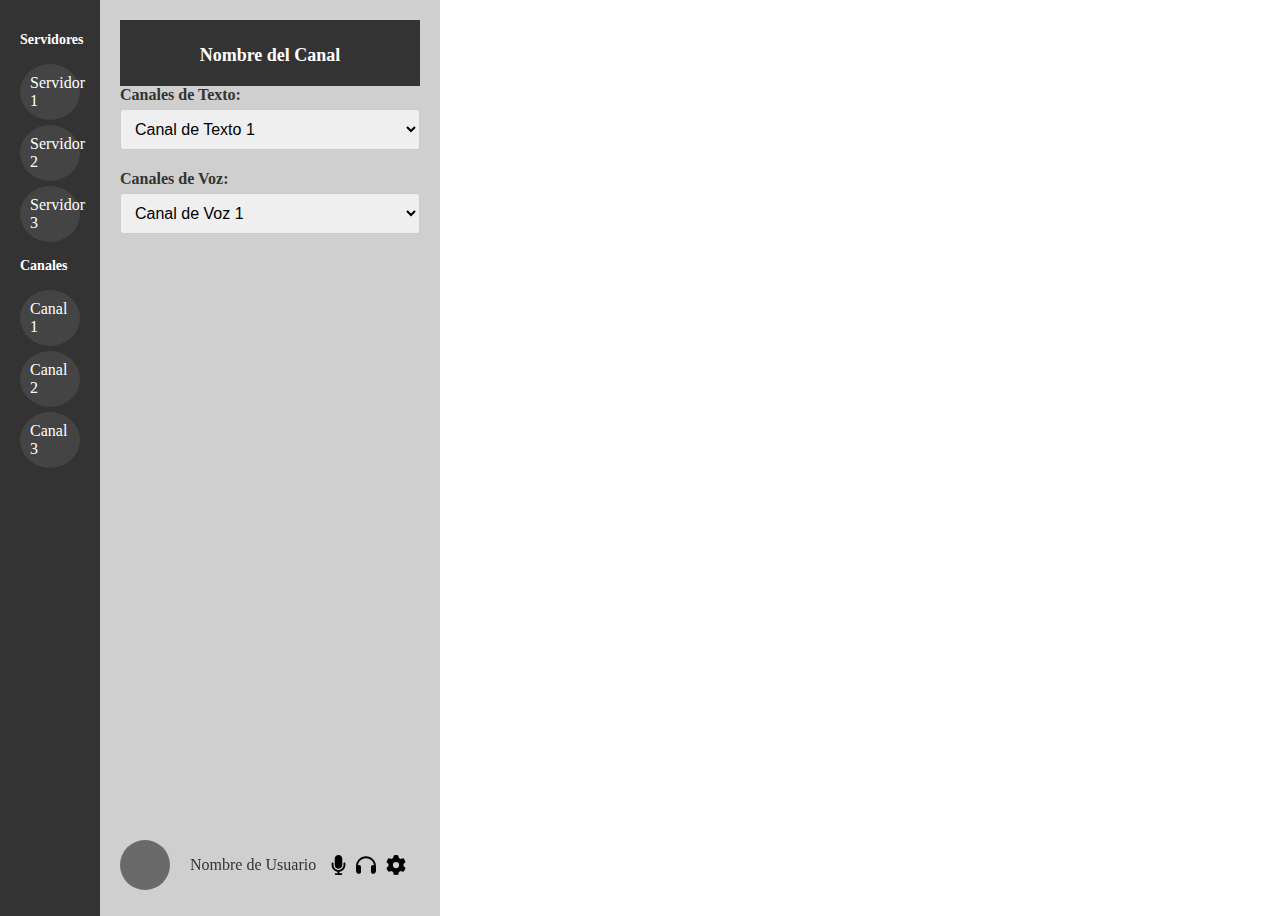
==== app.html @ 356481aa "first commit" ====
<!DOCTYPE html>
<html lang="es">
<head>
    <meta charset="UTF-8">
    <meta name="viewport" content="width=device-width, initial-scale=1.0">
    <title>Chat - Tu Aplicación de Mensajería</title>
    <link rel="stylesheet" href="app.css"> <!-- Enlaza tu archivo CSS aquí -->
</head>
<body>
    <div class="contenedor">
        <div class="contenedor-flex">
            <aside class="barra-lateral">
                <div class="servidores">
                    <h2>Servidores</h2>
                    <ul>
                        <li><a href="#">Servidor 1</a></li>
                        <li><a href="#">Servidor 2</a></li>
                        <li><a href="#">Servidor 3</a></li>
                        <!-- Agrega más servidores según sea necesario -->
                    </ul>
                </div>
                <div class="canales">
                    <h2>Canales</h2>
                    <ul>
                        <li><a href="#">Canal 1</a></li>
                        <li><a href="#">Canal 2</a></li>
                        <li><a href="#">Canal 3</a></li>
                        <!-- Agrega más canales según sea necesario -->
                    </ul>
                </div>
            </aside>

            <!-- Panel de Canal -->
            <div class="panel-canal">
                <header>
                    <h2>Nombre del Canal</h2>
                </header>
                <div class="dropdown-canales">
                    <label for="canales-texto">Canales de Texto:</label>
                    <select id="canales-texto" name="canales-texto">
                        <option value="canal1">Canal de Texto 1</option>
                        <option value="canal2">Canal de Texto 2</option>
                        <option value="canal3">Canal de Texto 3</option>
                        <!-- Agrega más canales de texto según sea necesario -->
                    </select>
                </div>
                <div class="dropdown-canales">
                    <label for="canales-voz">Canales de Voz:</label>
                    <select id="canales-voz" name="canales-voz">
                        <option value="voz1">Canal de Voz 1</option>
                        <option value="voz2">Canal de Voz 2</option>
                        <option value="voz3">Canal de Voz 3</option>
                        <!-- Agrega más canales de voz según sea necesario -->
                    </select>
                </div>
                <div class="perfil-usuario">
                    <div class="avatar">
                        <!-- Aquí puedes insertar la imagen de perfil del usuario -->
                    </div>
                    <div class="informacion-usuario" style="display: flex;">
                        <p>Nombre de Usuario</p>
                        <div class="iconos">
                            <!-- Aquí puedes agregar iconos para micrófono, auriculares y engranaje -->
                            <svg class="icono" xmlns="http://www.w3.org/2000/svg" height="1em" viewBox="0 0 384 512"><!--! Font Awesome Free 6.4.2 by @fontawesome - https://fontawesome.com License - https://fontawesome.com/license (Commercial License) Copyright 2023 Fonticons, Inc. --><path d="M192 0C139 0 96 43 96 96V256c0 53 43 96 96 96s96-43 96-96V96c0-53-43-96-96-96zM64 216c0-13.3-10.7-24-24-24s-24 10.7-24 24v40c0 89.1 66.2 162.7 152 174.4V464H120c-13.3 0-24 10.7-24 24s10.7 24 24 24h72 72c13.3 0 24-10.7 24-24s-10.7-24-24-24H216V430.4c85.8-11.7 152-85.3 152-174.4V216c0-13.3-10.7-24-24-24s-24 10.7-24 24v40c0 70.7-57.3 128-128 128s-128-57.3-128-128V216z"/></svg>
                            <svg class="icono" xmlns="http://www.w3.org/2000/svg" height="1em" viewBox="0 0 512 512"><!--! Font Awesome Free 6.4.2 by @fontawesome - https://fontawesome.com License - https://fontawesome.com/license (Commercial License) Copyright 2023 Fonticons, Inc. --><path d="M256 80C149.9 80 62.4 159.4 49.6 262c9.4-3.8 19.6-6 30.4-6c26.5 0 48 21.5 48 48V432c0 26.5-21.5 48-48 48c-44.2 0-80-35.8-80-80V384 336 288C0 146.6 114.6 32 256 32s256 114.6 256 256v48 48 16c0 44.2-35.8 80-80 80c-26.5 0-48-21.5-48-48V304c0-26.5 21.5-48 48-48c10.8 0 21 2.1 30.4 6C449.6 159.4 362.1 80 256 80z"/></svg>
                            <svg class="icono" xmlns="http://www.w3.org/2000/svg" height="1em" viewBox="0 0 512 512"><!--! Font Awesome Free 6.4.2 by @fontawesome - https://fontawesome.com License - https://fontawesome.com/license (Commercial License) Copyright 2023 Fonticons, Inc. --><path d="M495.9 166.6c3.2 8.7 .5 18.4-6.4 24.6l-43.3 39.4c1.1 8.3 1.7 16.8 1.7 25.4s-.6 17.1-1.7 25.4l43.3 39.4c6.9 6.2 9.6 15.9 6.4 24.6c-4.4 11.9-9.7 23.3-15.8 34.3l-4.7 8.1c-6.6 11-14 21.4-22.1 31.2c-5.9 7.2-15.7 9.6-24.5 6.8l-55.7-17.7c-13.4 10.3-28.2 18.9-44 25.4l-12.5 57.1c-2 9.1-9 16.3-18.2 17.8c-13.8 2.3-28 3.5-42.5 3.5s-28.7-1.2-42.5-3.5c-9.2-1.5-16.2-8.7-18.2-17.8l-12.5-57.1c-15.8-6.5-30.6-15.1-44-25.4L83.1 425.9c-8.8 2.8-18.6 .3-24.5-6.8c-8.1-9.8-15.5-20.2-22.1-31.2l-4.7-8.1c-6.1-11-11.4-22.4-15.8-34.3c-3.2-8.7-.5-18.4 6.4-24.6l43.3-39.4C64.6 273.1 64 264.6 64 256s.6-17.1 1.7-25.4L22.4 191.2c-6.9-6.2-9.6-15.9-6.4-24.6c4.4-11.9 9.7-23.3 15.8-34.3l4.7-8.1c6.6-11 14-21.4 22.1-31.2c5.9-7.2 15.7-9.6 24.5-6.8l55.7 17.7c13.4-10.3 28.2-18.9 44-25.4l12.5-57.1c2-9.1 9-16.3 18.2-17.8C227.3 1.2 241.5 0 256 0s28.7 1.2 42.5 3.5c9.2 1.5 16.2 8.7 18.2 17.8l12.5 57.1c15.8 6.5 30.6 15.1 44 25.4l55.7-17.7c8.8-2.8 18.6-.3 24.5 6.8c8.1 9.8 15.5 20.2 22.1 31.2l4.7 8.1c6.1 11 11.4 22.4 15.8 34.3zM256 336a80 80 0 1 0 0-160 80 80 0 1 0 0 160z"/></svg>
                        </div>
                    </div>
                </div>
            </div>
            <div style="background-color: brown; width: 100px; height: 100vh;">

            </div>            
        </div>
    </div>
</body>
</html>
---- app.css ----
/* Estilos de la barra lateral */
.contenedor {
    display: flex;
    justify-content: center;
    align-items: flex-start;
    /* Esto centrará la columna de la barra lateral y el panel-canal en el centro de la página */
    height: 100vh;
    /* Esto asegura que la columna sea del 100% de alto de la ventana del navegador */
}

/* Estilos del contenedor-flex (columnas) */
.contenedor-flex {
    display: flex;
    justify-content: space-between;
    /* Esto separará la barra lateral y el panel-canal */
    width: 100%;
    /* Esto limitará el ancho máximo de todo el contenido */
}

.barra-lateral {
    background-color: #333;
    color: #fff;
    width: 60px;
    height: 100%;
    position: fixed;
    top: 0;
    left: 0;
    overflow-y: auto;
    padding: 20px;
}

.barra-lateral h2 {
    font-size: 14px;
    margin-bottom: 10px;
}

ul {
    list-style: none;
    padding: 0;
}

li {
    margin-bottom: 5px;
}

a {
    text-decoration: none;
    color: #fff;
    display: block;
    padding: 10px;
    background-color: #444;
    border-radius: 50%;
}

a:hover {
    background-color: #555;
}

/* Estilos del panel de canal */
.panel-canal {
    background-color: #cfcfcf;
    color: #333;
    width: 300px;
    height: 100%;
    position: fixed;
    top: 0px;
    left: 100px;
    overflow-y: auto;
    padding: 20px;
    z-index: 0;
}

.panel-canal header {
    background-color: #333;
    color: #fff;
    padding: 10px;
    text-align: center;
}

.panel-canal h2 {
    font-size: 18px;
    margin-bottom: 10px;
}

.dropdown-canales {
    margin-bottom: 20px;
}

label {
    display: block;
    font-weight: bold;
    margin-bottom: 5px;
}

select {
    width: 100%;
    padding: 10px;
    border: 1px solid #ccc;
    border-radius: 3px;
    font-size: 16px;
}

.perfil-usuario {
    display: flex;
    align-items: center;
    position: fixed;
    bottom: 10px;
}

.avatar {
    width: 50px;
    height: 50px;
    background-color: #6a6a6a;
    border-radius: 50%;
    margin-right: 10px;
    /* Aquí puedes agregar estilos para el avatar del usuario */
}

.informacion-usuario p {
    font-size: 16px;
    margin-right: 10px;
    margin-left: 10px;
}

.iconos {
    display: flex;
    align-items: center;
    justify-content: flex-end;
}

.icono {
    font-size: 20px;
    padding: 5px;
    /* Aquí puedes agregar estilos para los iconos */
}
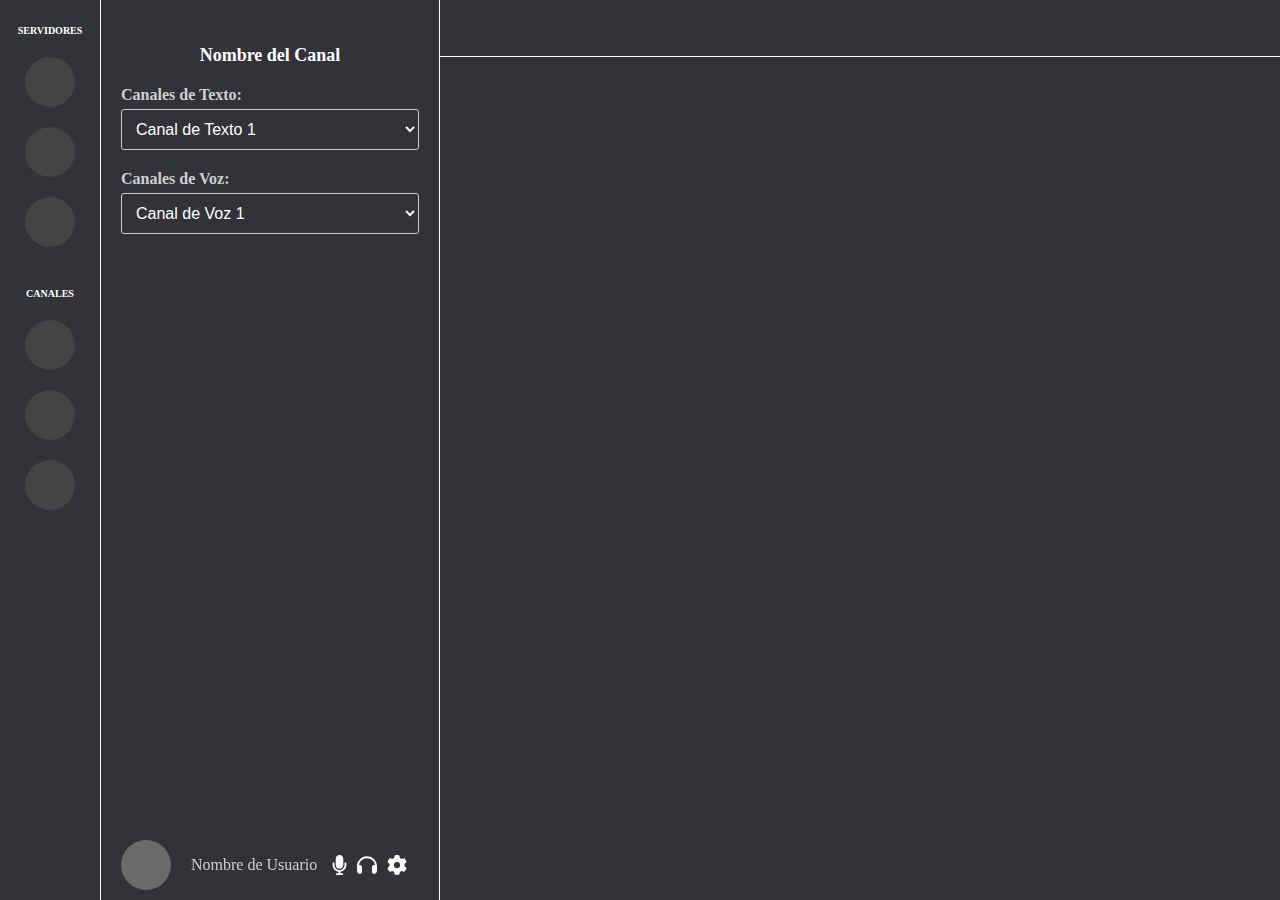
==== commit f56b29f6: "Generacion de mensajes" ====
--- a/app.html
+++ b/app.html
@@ -6,72 +6,88 @@
     <title>Chat - Tu Aplicación de Mensajería</title>
     <link rel="stylesheet" href="app.css"> <!-- Enlaza tu archivo CSS aquí -->
 </head>
-<body>
+<body style="margin: 0px;">
     <div class="contenedor">
         <div class="contenedor-flex">
             <aside class="barra-lateral">
                 <div class="servidores">
                     <h2>Servidores</h2>
                     <ul>
-                        <li><a href="#">Servidor 1</a></li>
-                        <li><a href="#">Servidor 2</a></li>
-                        <li><a href="#">Servidor 3</a></li>
+                        <li><a href="#" id="cargarContenido"></a></li>
+                        <li><a href="#"></a></li>
+                        <li><a href="#"></a></li>
                         <!-- Agrega más servidores según sea necesario -->
                     </ul>
                 </div>
                 <div class="canales">
                     <h2>Canales</h2>
                     <ul>
-                        <li><a href="#">Canal 1</a></li>
-                        <li><a href="#">Canal 2</a></li>
-                        <li><a href="#">Canal 3</a></li>
+                        <li><a href="#"></a></li>
+                        <li><a href="#"></a></li>
+                        <li><a href="#"></a></li>
                         <!-- Agrega más canales según sea necesario -->
                     </ul>
                 </div>
             </aside>
 
             <!-- Panel de Canal -->
-            <div class="panel-canal">
-                <header>
-                    <h2>Nombre del Canal</h2>
-                </header>
-                <div class="dropdown-canales">
-                    <label for="canales-texto">Canales de Texto:</label>
-                    <select id="canales-texto" name="canales-texto">
-                        <option value="canal1">Canal de Texto 1</option>
-                        <option value="canal2">Canal de Texto 2</option>
-                        <option value="canal3">Canal de Texto 3</option>
-                        <!-- Agrega más canales de texto según sea necesario -->
-                    </select>
-                </div>
-                <div class="dropdown-canales">
-                    <label for="canales-voz">Canales de Voz:</label>
-                    <select id="canales-voz" name="canales-voz">
-                        <option value="voz1">Canal de Voz 1</option>
-                        <option value="voz2">Canal de Voz 2</option>
-                        <option value="voz3">Canal de Voz 3</option>
-                        <!-- Agrega más canales de voz según sea necesario -->
-                    </select>
-                </div>
-                <div class="perfil-usuario">
-                    <div class="avatar">
-                        <!-- Aquí puedes insertar la imagen de perfil del usuario -->
+            <div>
+                <div class="panel-canal">
+                    <header>
+                        <h2>Nombre del Canal</h2>
+                    </header>
+                    <div class="dropdown-canales">
+                        <label for="canales-texto">Canales de Texto:</label>
+                        <select id="canales-texto" name="canales-texto">
+                            <option value="canal1">Canal de Texto 1</option>
+                            <option value="canal2">Canal de Texto 2</option>
+                            <option value="canal3">Canal de Texto 3</option>
+                            <!-- Agrega más canales de texto según sea necesario -->
+                        </select>
                     </div>
-                    <div class="informacion-usuario" style="display: flex;">
-                        <p>Nombre de Usuario</p>
-                        <div class="iconos">
-                            <!-- Aquí puedes agregar iconos para micrófono, auriculares y engranaje -->
-                            <svg class="icono" xmlns="http://www.w3.org/2000/svg" height="1em" viewBox="0 0 384 512"><!--! Font Awesome Free 6.4.2 by @fontawesome - https://fontawesome.com License - https://fontawesome.com/license (Commercial License) Copyright 2023 Fonticons, Inc. --><path d="M192 0C139 0 96 43 96 96V256c0 53 43 96 96 96s96-43 96-96V96c0-53-43-96-96-96zM64 216c0-13.3-10.7-24-24-24s-24 10.7-24 24v40c0 89.1 66.2 162.7 152 174.4V464H120c-13.3 0-24 10.7-24 24s10.7 24 24 24h72 72c13.3 0 24-10.7 24-24s-10.7-24-24-24H216V430.4c85.8-11.7 152-85.3 152-174.4V216c0-13.3-10.7-24-24-24s-24 10.7-24 24v40c0 70.7-57.3 128-128 128s-128-57.3-128-128V216z"/></svg>
-                            <svg class="icono" xmlns="http://www.w3.org/2000/svg" height="1em" viewBox="0 0 512 512"><!--! Font Awesome Free 6.4.2 by @fontawesome - https://fontawesome.com License - https://fontawesome.com/license (Commercial License) Copyright 2023 Fonticons, Inc. --><path d="M256 80C149.9 80 62.4 159.4 49.6 262c9.4-3.8 19.6-6 30.4-6c26.5 0 48 21.5 48 48V432c0 26.5-21.5 48-48 48c-44.2 0-80-35.8-80-80V384 336 288C0 146.6 114.6 32 256 32s256 114.6 256 256v48 48 16c0 44.2-35.8 80-80 80c-26.5 0-48-21.5-48-48V304c0-26.5 21.5-48 48-48c10.8 0 21 2.1 30.4 6C449.6 159.4 362.1 80 256 80z"/></svg>
-                            <svg class="icono" xmlns="http://www.w3.org/2000/svg" height="1em" viewBox="0 0 512 512"><!--! Font Awesome Free 6.4.2 by @fontawesome - https://fontawesome.com License - https://fontawesome.com/license (Commercial License) Copyright 2023 Fonticons, Inc. --><path d="M495.9 166.6c3.2 8.7 .5 18.4-6.4 24.6l-43.3 39.4c1.1 8.3 1.7 16.8 1.7 25.4s-.6 17.1-1.7 25.4l43.3 39.4c6.9 6.2 9.6 15.9 6.4 24.6c-4.4 11.9-9.7 23.3-15.8 34.3l-4.7 8.1c-6.6 11-14 21.4-22.1 31.2c-5.9 7.2-15.7 9.6-24.5 6.8l-55.7-17.7c-13.4 10.3-28.2 18.9-44 25.4l-12.5 57.1c-2 9.1-9 16.3-18.2 17.8c-13.8 2.3-28 3.5-42.5 3.5s-28.7-1.2-42.5-3.5c-9.2-1.5-16.2-8.7-18.2-17.8l-12.5-57.1c-15.8-6.5-30.6-15.1-44-25.4L83.1 425.9c-8.8 2.8-18.6 .3-24.5-6.8c-8.1-9.8-15.5-20.2-22.1-31.2l-4.7-8.1c-6.1-11-11.4-22.4-15.8-34.3c-3.2-8.7-.5-18.4 6.4-24.6l43.3-39.4C64.6 273.1 64 264.6 64 256s.6-17.1 1.7-25.4L22.4 191.2c-6.9-6.2-9.6-15.9-6.4-24.6c4.4-11.9 9.7-23.3 15.8-34.3l4.7-8.1c6.6-11 14-21.4 22.1-31.2c5.9-7.2 15.7-9.6 24.5-6.8l55.7 17.7c13.4-10.3 28.2-18.9 44-25.4l12.5-57.1c2-9.1 9-16.3 18.2-17.8C227.3 1.2 241.5 0 256 0s28.7 1.2 42.5 3.5c9.2 1.5 16.2 8.7 18.2 17.8l12.5 57.1c15.8 6.5 30.6 15.1 44 25.4l55.7-17.7c8.8-2.8 18.6-.3 24.5 6.8c8.1 9.8 15.5 20.2 22.1 31.2l4.7 8.1c6.1 11 11.4 22.4 15.8 34.3zM256 336a80 80 0 1 0 0-160 80 80 0 1 0 0 160z"/></svg>
+                    <div class="dropdown-canales">
+                        <label for="canales-voz">Canales de Voz:</label>
+                        <select id="canales-voz" name="canales-voz">
+                            <option value="voz1">Canal de Voz 1</option>
+                            <option value="voz2">Canal de Voz 2</option>
+                            <option value="voz3">Canal de Voz 3</option>
+                            <!-- Agrega más canales de voz según sea necesario -->
+                        </select>
+                    </div>
+                    <div class="perfil-usuario">
+                        <div class="avatar">
+                            <!-- Aquí puedes insertar la imagen de perfil del usuario -->
+                        </div>
+                        <div class="informacion-usuario" style="display: flex;">
+                            <p>Nombre de Usuario</p>
+                            <div class="iconos">
+                                <!-- Aquí puedes agregar iconos para micrófono, auriculares y engranaje -->
+                                <svg class="icono" xmlns="http://www.w3.org/2000/svg" height="1em"
+                                    viewBox="0 0 384 512"><!--! Font Awesome Free 6.4.2 by @fontawesome - https://fontawesome.com License - https://fontawesome.com/license (Commercial License) Copyright 2023 Fonticons, Inc. -->
+                                    <path
+                                        d="M192 0C139 0 96 43 96 96V256c0 53 43 96 96 96s96-43 96-96V96c0-53-43-96-96-96zM64 216c0-13.3-10.7-24-24-24s-24 10.7-24 24v40c0 89.1 66.2 162.7 152 174.4V464H120c-13.3 0-24 10.7-24 24s10.7 24 24 24h72 72c13.3 0 24-10.7 24-24s-10.7-24-24-24H216V430.4c85.8-11.7 152-85.3 152-174.4V216c0-13.3-10.7-24-24-24s-24 10.7-24 24v40c0 70.7-57.3 128-128 128s-128-57.3-128-128V216z" />
+                                </svg>
+                                <svg class="icono" xmlns="http://www.w3.org/2000/svg" height="1em"
+                                    viewBox="0 0 512 512"><!--! Font Awesome Free 6.4.2 by @fontawesome - https://fontawesome.com License - https://fontawesome.com/license (Commercial License) Copyright 2023 Fonticons, Inc. -->
+                                    <path
+                                        d="M256 80C149.9 80 62.4 159.4 49.6 262c9.4-3.8 19.6-6 30.4-6c26.5 0 48 21.5 48 48V432c0 26.5-21.5 48-48 48c-44.2 0-80-35.8-80-80V384 336 288C0 146.6 114.6 32 256 32s256 114.6 256 256v48 48 16c0 44.2-35.8 80-80 80c-26.5 0-48-21.5-48-48V304c0-26.5 21.5-48 48-48c10.8 0 21 2.1 30.4 6C449.6 159.4 362.1 80 256 80z" />
+                                </svg>
+                                <svg class="icono" xmlns="http://www.w3.org/2000/svg" height="1em"
+                                    viewBox="0 0 512 512"><!--! Font Awesome Free 6.4.2 by @fontawesome - https://fontawesome.com License - https://fontawesome.com/license (Commercial License) Copyright 2023 Fonticons, Inc. -->
+                                    <path
+                                        d="M495.9 166.6c3.2 8.7 .5 18.4-6.4 24.6l-43.3 39.4c1.1 8.3 1.7 16.8 1.7 25.4s-.6 17.1-1.7 25.4l43.3 39.4c6.9 6.2 9.6 15.9 6.4 24.6c-4.4 11.9-9.7 23.3-15.8 34.3l-4.7 8.1c-6.6 11-14 21.4-22.1 31.2c-5.9 7.2-15.7 9.6-24.5 6.8l-55.7-17.7c-13.4 10.3-28.2 18.9-44 25.4l-12.5 57.1c-2 9.1-9 16.3-18.2 17.8c-13.8 2.3-28 3.5-42.5 3.5s-28.7-1.2-42.5-3.5c-9.2-1.5-16.2-8.7-18.2-17.8l-12.5-57.1c-15.8-6.5-30.6-15.1-44-25.4L83.1 425.9c-8.8 2.8-18.6 .3-24.5-6.8c-8.1-9.8-15.5-20.2-22.1-31.2l-4.7-8.1c-6.1-11-11.4-22.4-15.8-34.3c-3.2-8.7-.5-18.4 6.4-24.6l43.3-39.4C64.6 273.1 64 264.6 64 256s.6-17.1 1.7-25.4L22.4 191.2c-6.9-6.2-9.6-15.9-6.4-24.6c4.4-11.9 9.7-23.3 15.8-34.3l4.7-8.1c6.6-11 14-21.4 22.1-31.2c5.9-7.2 15.7-9.6 24.5-6.8l55.7 17.7c13.4-10.3 28.2-18.9 44-25.4l12.5-57.1c2-9.1 9-16.3 18.2-17.8C227.3 1.2 241.5 0 256 0s28.7 1.2 42.5 3.5c9.2 1.5 16.2 8.7 18.2 17.8l12.5 57.1c15.8 6.5 30.6 15.1 44 25.4l55.7-17.7c8.8-2.8 18.6-.3 24.5 6.8c8.1 9.8 15.5 20.2 22.1 31.2l4.7 8.1c6.1 11 11.4 22.4 15.8 34.3zM256 336a80 80 0 1 0 0-160 80 80 0 1 0 0 160z" />
+                                </svg>
+                            </div>
                         </div>
                     </div>
                 </div>
+                <div id="principal">
+                    <div class="navigation"></div>
+                    <div id="principal-body" class="principal-body"></div>
+                </div>
             </div>
-            <div style="background-color: brown; width: 100px; height: 100vh;">
-
-            </div>            
         </div>
     </div>
+    <script src="app.js"></script>
 </body>
 </html>
--- a/app.css
+++ b/app.css
@@ -1,4 +1,45 @@
 /* Estilos de la barra lateral */
+#principal{
+    width: 1600px;
+    display: flex;
+    overflow: hidden;
+    flex-grow: 1;
+    align-items: flex-start;
+    flex-shrink: 0;
+    flex-direction: column;
+    background-color: rgba(49, 51, 56, 1);
+}
+
+.navigation{
+    display: flex;
+    padding: 8px;
+    height: 40px;
+    align-self: stretch;
+    align-items: flex-start;
+    flex-direction: column;
+    justify-content: center;
+    background-color: rgba(49, 51, 56, 1);
+    border-bottom: 1px solid white;
+    position: fixed;
+    top: 0px;
+    left: 440px;
+    width: -webkit-fill-available;
+}
+
+.principal-body{
+    display: flex;
+    overflow: hidden;
+    align-self: stretch;
+    align-items: flex-start;
+    flex-shrink: 0;
+    height: 100%;
+    width: -webkit-fill-available;
+    position: fixed;
+    top: 57px;
+    left: 440px;
+    background-color: rgba(49, 51, 56, 1);
+}
+
 .contenedor {
     display: flex;
     justify-content: center;
@@ -18,7 +59,7 @@
 }
 
 .barra-lateral {
-    background-color: #333;
+    background-color: rgba(49, 51, 56, 1);
     color: #fff;
     width: 60px;
     height: 100%;
@@ -29,38 +70,52 @@
     padding: 20px;
 }
 
-.barra-lateral h2 {
-    font-size: 14px;
-    margin-bottom: 10px;
+.servidores{
+    display: flex;
+    flex-direction: column;
+    align-items: center;
 }
 
-ul {
+.canales{
+    display: flex;
+    flex-direction: column;
+    align-items: center;
+}
+
+.barra-lateral h2 {
+    font-size: 10px;
+    margin: 5px;
+    text-transform: uppercase;
+}
+
+.barra-lateral ul {
     list-style: none;
     padding: 0;
 }
 
-li {
+.barra-lateral li {
     margin-bottom: 5px;
 }
 
-a {
-    text-decoration: none;
+.barra-lateral a {
+    display: flex;
     color: #fff;
-    display: block;
-    padding: 10px;
     background-color: #444;
     border-radius: 50%;
+    width: 50px;
+    height: 50px;
+    margin-bottom: 20px;
 }
 
-a:hover {
+.barra-lateral a:hover {
     background-color: #555;
 }
 
 /* Estilos del panel de canal */
 .panel-canal {
-    background-color: #cfcfcf;
-    color: #333;
-    width: 300px;
+    background-color: rgba(49, 51, 56, 1);
+    color: #cfcfcf;
+    width: 298px;
     height: 100%;
     position: fixed;
     top: 0px;
@@ -68,10 +123,12 @@
     overflow-y: auto;
     padding: 20px;
     z-index: 0;
+    border-right: 1px solid white;
+    border-left: 1px solid white;
 }
 
 .panel-canal header {
-    background-color: #333;
+    background-color: rgba(49, 51, 56, 1);
     color: #fff;
     padding: 10px;
     text-align: center;
@@ -84,6 +141,11 @@
 
 .dropdown-canales {
     margin-bottom: 20px;
+}
+
+.dropdown-canales select {
+    background-color: rgba(49, 51, 56, 1);
+    color: white;
 }
 
 label {
@@ -131,6 +193,6 @@
 .icono {
     font-size: 20px;
     padding: 5px;
-    /* Aquí puedes agregar estilos para los iconos */
+    fill: white;
 }
 
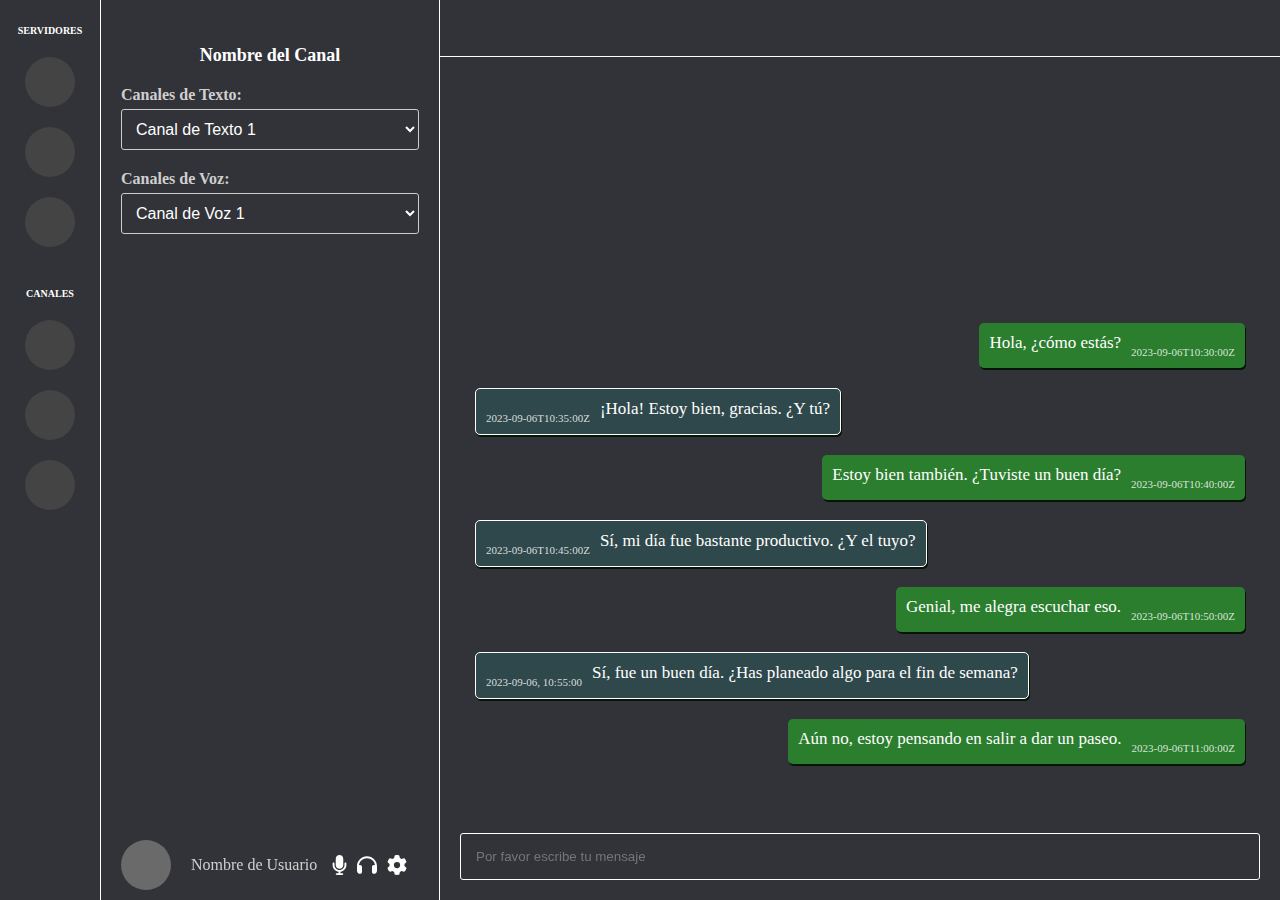
==== commit a199bbe7: "Mensajes json" ====
--- a/app.html
+++ b/app.html
@@ -83,11 +83,20 @@
                 </div>
                 <div id="principal">
                     <div class="navigation"></div>
-                    <div id="principal-body" class="principal-body"></div>
+                    <div id="principal-body" class="principal-body">
+                        <div class="contenedor-principal">
+                            <div class="mensajes"></div>
+                            <div class="campo-mensaje">
+                                <button hidden id="enviarMensaje" style="width: 50px; height: 10px;">Enviar</button>
+                                <input type="text" id="mensajeInput" placeholder="Por favor escribe tu mensaje">
+                            </div>
+                        </div>
+                    </div>
                 </div>
             </div>
         </div>
     </div>
     <script src="app.js"></script>
+    <script src="messages\message.js"></script>
 </body>
 </html>
--- a/app.css
+++ b/app.css
@@ -32,7 +32,7 @@
     align-self: stretch;
     align-items: flex-start;
     flex-shrink: 0;
-    height: 100%;
+    height: -webkit-fill-available;
     width: -webkit-fill-available;
     position: fixed;
     top: 57px;
@@ -175,7 +175,6 @@
     background-color: #6a6a6a;
     border-radius: 50%;
     margin-right: 10px;
-    /* Aquí puedes agregar estilos para el avatar del usuario */
 }
 
 .informacion-usuario p {
@@ -196,3 +195,87 @@
     fill: white;
 }
 
+/* Mensaje */
+.mensajes{
+    display: flex;
+    flex-direction: column;
+    width: -webkit-fill-available;
+}
+
+/* Estilos del contenedor principal */
+.contenedor-principal {
+    display: flex;
+    flex-direction: row-reverse;
+    align-items: end;
+    justify-content: center;
+    height: 85%;
+    width: -webkit-fill-available;
+}
+
+/* Estilos del campo de entrada de mensajes */
+.campo-mensaje {
+    display: flex;
+    align-items: center;
+}
+
+#mensajeInput {
+    display: flex;
+    position: fixed;
+    bottom: 0;
+    padding: 15px;
+    border-radius: 3px;
+    background: none;
+    border: 1px solid white;
+    color: white;
+    margin: 20px;
+    width: -webkit-fill-available;
+}
+
+/* Estilos de los mensajes (puedes personalizarlos según tus necesidades) */
+.message-user {
+    display: flex;
+    flex-direction: row-reverse;
+    background: rgba(39, 168, 39, 0.644);
+    box-shadow: 1px 2px rgb(5, 20, 5);
+    color: white;
+    padding: 10px;
+    border-radius: 5px;
+    margin: 10px;
+    margin-right: 35px;
+    align-self: flex-end;
+}
+
+.message-received {
+    display: flex;
+    flex-direction: row;
+    background: rgba(39, 168, 162, 0.185);
+    border: 1px solid white;
+    box-shadow: 1px 2px rgb(5, 20, 5);
+    color: white;
+    padding: 10px;
+    border-radius: 5px;
+    margin: 10px;
+    margin-left: 35px;
+    align-self: flex-start;
+}
+
+.message-received .message-hour{
+    color: rgba(255, 255, 255, 0.822);
+    margin-right: 10px;
+    font-size: 11px;
+    align-self: end;
+}
+
+.message-user .message-hour{
+    color: rgba(255, 255, 255, 0.822);
+    margin-left: 10px;
+    font-size: 11px;
+    align-self: end;
+}
+
+.message-value{
+    margin-bottom: 5px;
+    font-size: 17px;
+}
+
+
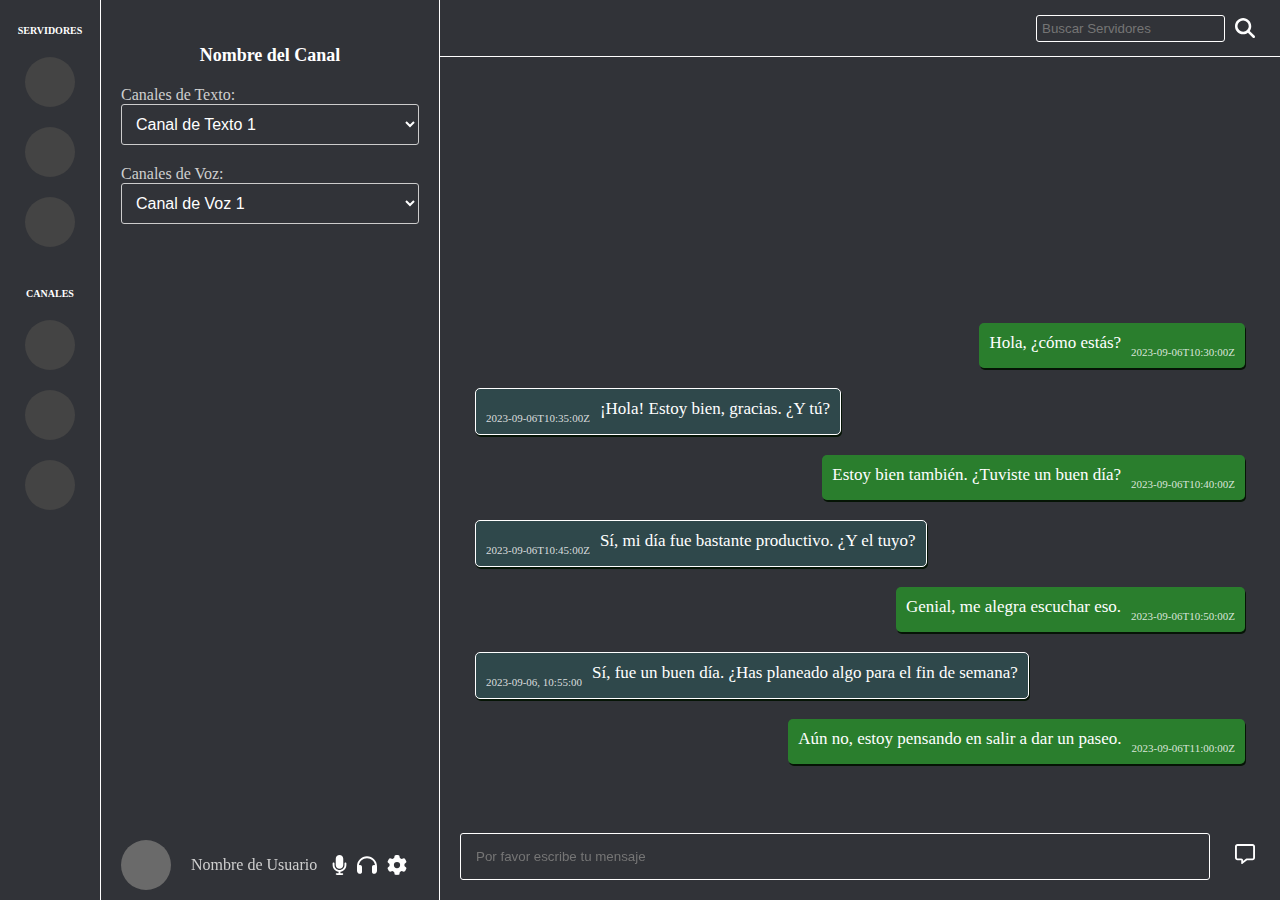
==== commit 613cd7ea: "servers" ====
--- a/app.html
+++ b/app.html
@@ -37,7 +37,7 @@
                         <h2>Nombre del Canal</h2>
                     </header>
                     <div class="dropdown-canales">
-                        <label for="canales-texto">Canales de Texto:</label>
+                        <span for="canales-texto">Canales de Texto:</span>
                         <select id="canales-texto" name="canales-texto">
                             <option value="canal1">Canal de Texto 1</option>
                             <option value="canal2">Canal de Texto 2</option>
@@ -46,7 +46,7 @@
                         </select>
                     </div>
                     <div class="dropdown-canales">
-                        <label for="canales-voz">Canales de Voz:</label>
+                        <span for="canales-voz">Canales de Voz:</span>
                         <select id="canales-voz" name="canales-voz">
                             <option value="voz1">Canal de Voz 1</option>
                             <option value="voz2">Canal de Voz 2</option>
@@ -82,12 +82,15 @@
                     </div>
                 </div>
                 <div id="principal">
-                    <div class="navigation"></div>
+                    <div class="navigation">
+                        <svg class="icono" id="searchButton" xmlns="http://www.w3.org/2000/svg" height="1em" viewBox="0 0 512 512"><!--! Font Awesome Free 6.4.2 by @fontawesome - https://fontawesome.com License - https://fontawesome.com/license (Commercial License) Copyright 2023 Fonticons, Inc. --><path d="M416 208c0 45.9-14.9 88.3-40 122.7L502.6 457.4c12.5 12.5 12.5 32.8 0 45.3s-32.8 12.5-45.3 0L330.7 376c-34.4 25.2-76.8 40-122.7 40C93.1 416 0 322.9 0 208S93.1 0 208 0S416 93.1 416 208zM208 352a144 144 0 1 0 0-288 144 144 0 1 0 0 288z"/></svg>
+                        <input type="text" id="searchBox" placeholder="Buscar Servidores">
+                    </div>
                     <div id="principal-body" class="principal-body">
-                        <div class="contenedor-principal">
+                        <div id="mensajes" class="contenedor-principal">
                             <div class="mensajes"></div>
                             <div class="campo-mensaje">
-                                <button hidden id="enviarMensaje" style="width: 50px; height: 10px;">Enviar</button>
+                                <button class="icono" id="enviarMensaje" style="background: none; border: none; margin-right: 20px;"><svg xmlns="http://www.w3.org/2000/svg" height="1em" viewBox="0 0 512 512"><!--! Font Awesome Free 6.4.2 by @fontawesome - https://fontawesome.com License - https://fontawesome.com/license (Commercial License) Copyright 2023 Fonticons, Inc. --><path d="M160 368c26.5 0 48 21.5 48 48v16l72.5-54.4c8.3-6.2 18.4-9.6 28.8-9.6H448c8.8 0 16-7.2 16-16V64c0-8.8-7.2-16-16-16H64c-8.8 0-16 7.2-16 16V352c0 8.8 7.2 16 16 16h96zm48 124l-.2 .2-5.1 3.8-17.1 12.8c-4.8 3.6-11.3 4.2-16.8 1.5s-8.8-8.2-8.8-14.3V474.7v-6.4V468v-4V416H112 64c-35.3 0-64-28.7-64-64V64C0 28.7 28.7 0 64 0H448c35.3 0 64 28.7 64 64V352c0 35.3-28.7 64-64 64H309.3L208 492z"/></svg></button>
                                 <input type="text" id="mensajeInput" placeholder="Por favor escribe tu mensaje">
                             </div>
                         </div>
@@ -98,5 +101,6 @@
     </div>
     <script src="app.js"></script>
     <script src="messages\message.js"></script>
+    <script src="servers.js"></script>
 </body>
 </html>
--- a/app.css
+++ b/app.css
@@ -10,20 +10,30 @@
     background-color: rgba(49, 51, 56, 1);
 }
 
+#searchBox {
+    display: flex;
+    bottom: 0;
+    padding: 5px;
+    border-radius: 3px;
+    background: none;
+    border: 1px solid white;
+    color: white;
+    margin: 5px;
+}
+
 .navigation{
     display: flex;
     padding: 8px;
     height: 40px;
-    align-self: stretch;
-    align-items: flex-start;
-    flex-direction: column;
-    justify-content: center;
+    flex-direction: row-reverse;
     background-color: rgba(49, 51, 56, 1);
     border-bottom: 1px solid white;
     position: fixed;
     top: 0px;
     left: 440px;
     width: -webkit-fill-available;
+    align-items: center;
+    padding-right: 20px;
 }
 
 .principal-body{
@@ -215,13 +225,19 @@
 /* Estilos del campo de entrada de mensajes */
 .campo-mensaje {
     display: flex;
-    align-items: center;
+    flex-direction: row-reverse;
+    position: fixed;
+    bottom: 0;
+    width: -webkit-fill-available;
+}
+
+#enviarMensaje :hover{
+    font-size: 25px;
 }
 
 #mensajeInput {
     display: flex;
-    position: fixed;
-    bottom: 0;
+
     padding: 15px;
     border-radius: 3px;
     background: none;
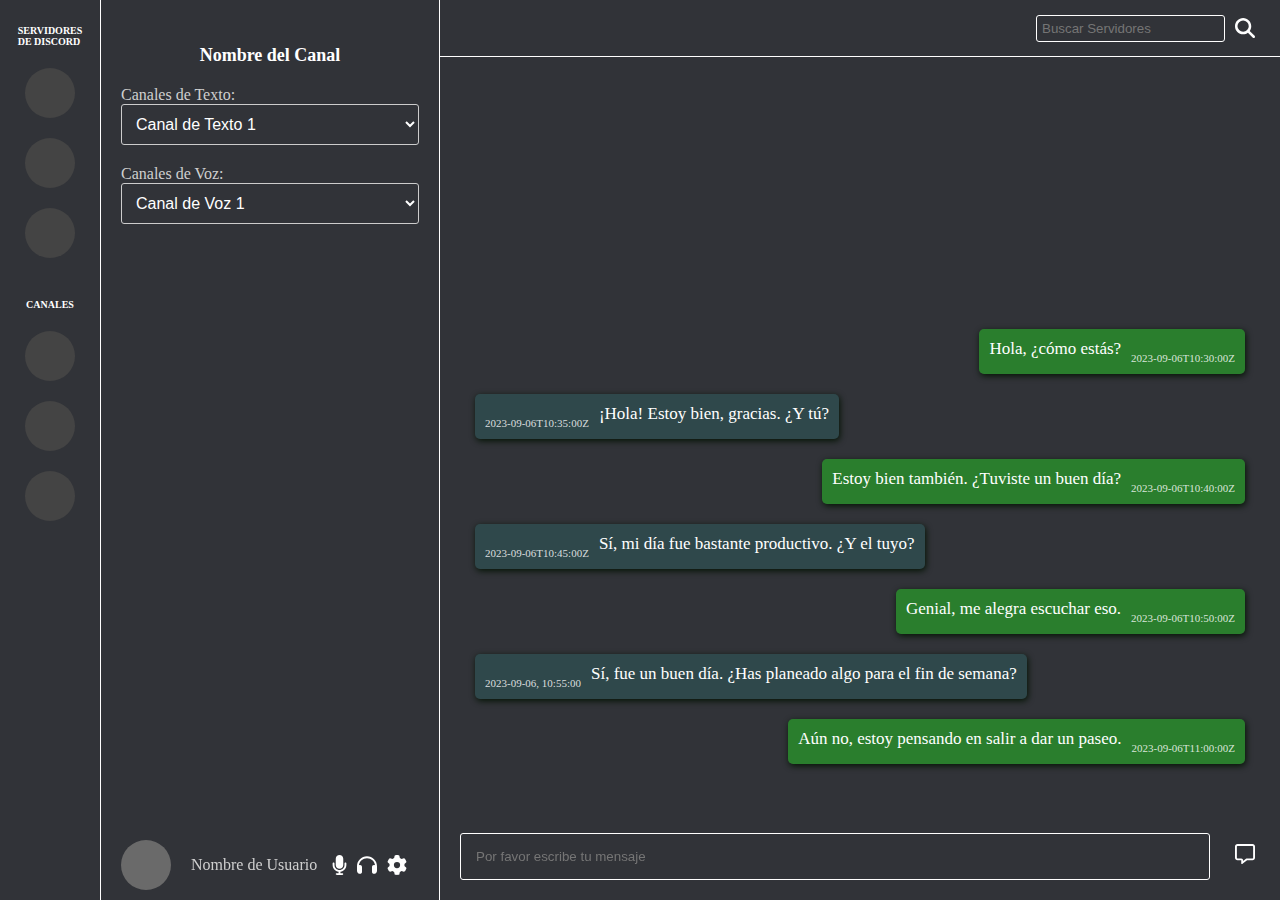
==== commit a87ff2db: "cambios" ====
--- a/app.html
+++ b/app.html
@@ -11,7 +11,7 @@
         <div class="contenedor-flex">
             <aside class="barra-lateral">
                 <div class="servidores">
-                    <h2>Servidores</h2>
+                    <h2>Servidores de Discord</h2>
                     <ul>
                         <li><a href="#" id="cargarContenido"></a></li>
                         <li><a href="#"></a></li>
@@ -38,19 +38,19 @@
                     </header>
                     <div class="dropdown-canales">
                         <span for="canales-texto">Canales de Texto:</span>
-                        <select id="canales-texto" name="canales-texto">
-                            <option value="canal1">Canal de Texto 1</option>
-                            <option value="canal2">Canal de Texto 2</option>
-                            <option value="canal3">Canal de Texto 3</option>
+                        <select name="canales-texto">
+                            <option class="canales-texto" value="canal1">Canal de Texto 1</option>
+                            <option class="canales-texto" value="canal2">Canal de Texto 2</option>
+                            <option class="canales-texto" value="canal3">Canal de Texto 3</option>
                             <!-- Agrega más canales de texto según sea necesario -->
                         </select>
                     </div>
                     <div class="dropdown-canales">
                         <span for="canales-voz">Canales de Voz:</span>
                         <select id="canales-voz" name="canales-voz">
-                            <option value="voz1">Canal de Voz 1</option>
-                            <option value="voz2">Canal de Voz 2</option>
-                            <option value="voz3">Canal de Voz 3</option>
+                            <option class="canales-texto" value="voz1">Canal de Voz 1</option>
+                            <option class="canales-texto" value="voz2">Canal de Voz 2</option>
+                            <option class="canales-texto" value="voz3">Canal de Voz 3</option>
                             <!-- Agrega más canales de voz según sea necesario -->
                         </select>
                     </div>
@@ -86,6 +86,26 @@
                         <svg class="icono" id="searchButton" xmlns="http://www.w3.org/2000/svg" height="1em" viewBox="0 0 512 512"><!--! Font Awesome Free 6.4.2 by @fontawesome - https://fontawesome.com License - https://fontawesome.com/license (Commercial License) Copyright 2023 Fonticons, Inc. --><path d="M416 208c0 45.9-14.9 88.3-40 122.7L502.6 457.4c12.5 12.5 12.5 32.8 0 45.3s-32.8 12.5-45.3 0L330.7 376c-34.4 25.2-76.8 40-122.7 40C93.1 416 0 322.9 0 208S93.1 0 208 0S416 93.1 416 208zM208 352a144 144 0 1 0 0-288 144 144 0 1 0 0 288z"/></svg>
                         <input type="text" id="searchBox" placeholder="Buscar Servidores">
                     </div>
+                    <div id="servers">
+                        <div class="server-container">
+                            <div class="card">
+                                <img class="image" src="https://s3-alpha-sig.figma.com/img/808c/af92/3f5cf4eecc3df8ebffcf79a2c9dd013f?Expires=1696204800&Signature=dYnw5v9r5A8iFVKgajQN3HFecOIsXUR4jIFwGY-ttJF9j66RP0y1ugz-qKyR04EvokKcaYRAFEHO-hHXy4FyVV0Aflq6i-baQd0I21iQCRG4wlovas7QKT9EQdg6ov58zim4n7f1Y-Qx0SxEkekKOtPPsjJ6X4ZtKErOLj5KtVHVBqAkeHo1~rNmW~EdtfvSrttJvj5DbBkaLfktMOcIDLOa7FsjVbMTUTsQy62lnBZA6WJP1EYGWA~F4uVT3O-P6L21KeopCnfqC9q6hYqVEhtH7y4CQ6x4EGToBC5tThtpul0tNXLGL7AVnvRdPqb6jKz7AwgMc1GeSn5Kd-T9XA__&Key-Pair-Id=APKAQ4GOSFWCVNEHN3O4">
+                                <div class="bottom">
+                                    <div class="titulo">
+                                        <h2>Estudiemos Juntos</h2>
+                                    </div>
+                                    <div class="texto"><p>
+                                        El mayor grupo de estudio y productividad en la app. Estudia con nosotros con usuarios en vivo.
+                                    </p></div>
+                                    <div class="miembros">
+                                        <p>
+                                            2.000 miembros
+                                        </p>
+                                    </div>
+                                </div>
+                            </div>
+                       </div>
+                    </div>
                     <div id="principal-body" class="principal-body">
                         <div id="mensajes" class="contenedor-principal">
                             <div class="mensajes"></div>
--- a/app.css
+++ b/app.css
@@ -252,7 +252,7 @@
     display: flex;
     flex-direction: row-reverse;
     background: rgba(39, 168, 39, 0.644);
-    box-shadow: 1px 2px rgb(5, 20, 5);
+    box-shadow: 1px 2px 6px rgb(5, 20, 5);
     color: white;
     padding: 10px;
     border-radius: 5px;
@@ -265,8 +265,7 @@
     display: flex;
     flex-direction: row;
     background: rgba(39, 168, 162, 0.185);
-    border: 1px solid white;
-    box-shadow: 1px 2px rgb(5, 20, 5);
+    box-shadow: 1px 2px 6px rgb(5, 20, 5);
     color: white;
     padding: 10px;
     border-radius: 5px;
@@ -295,3 +294,83 @@
 }
 
 
+
+/* servers */
+#servers{
+    display: flex;
+    overflow: hidden;
+    align-self: stretch;
+    align-items: flex-start;
+    flex-shrink: 0;
+    height: -webkit-fill-available;
+    width: -webkit-fill-available;
+    position: fixed;
+    top: 57px;
+    left: 440px;
+    background-color: rgba(49, 51, 56, 1);
+}
+
+.card{
+    display: flex;
+    height: 280px;
+    flex-direction: column;
+    border-radius: 8px;
+    background: #232428;
+    margin: 20px;
+    box-shadow: 2px 3px 5px black;
+}
+
+.image{
+    width: 319.33px;
+    height: 143px;
+    flex-shrink: 0;
+}
+
+.bottom{
+    width: 319.33px;
+    flex: 1 0 0;
+}
+
+.titulo{
+    display: flex;
+    justify-content: center;
+    align-items: center;
+}
+
+.titulo h2{
+    color: #F2F3F5;
+    font-family: Noto Sans;
+    font-size: 15px;
+    font-style: normal;
+    font-weight: 600;
+    line-height: 20px; /* 133.333% */
+    margin-bottom: 0px;
+}
+
+.texto{
+    display: flex;
+    height: 73px;
+    padding: 10px;
+}
+
+.texto p{
+    color: #ccd2da;
+    font-family: Segoe UI Emoji;
+    font-size: 14px;
+    font-style: normal;
+    font-weight: 400;
+    line-height: 18px; /* 128.571% */
+}
+
+.miembros{
+    color: #B5BAC1;
+    font-family: Noto Sans;
+    font-size: 11.063px;
+    font-style: normal;
+    font-weight: 400;
+    line-height: 16px; /* 144.633% */
+}
+
+.miembros p{
+    margin: 0;
+}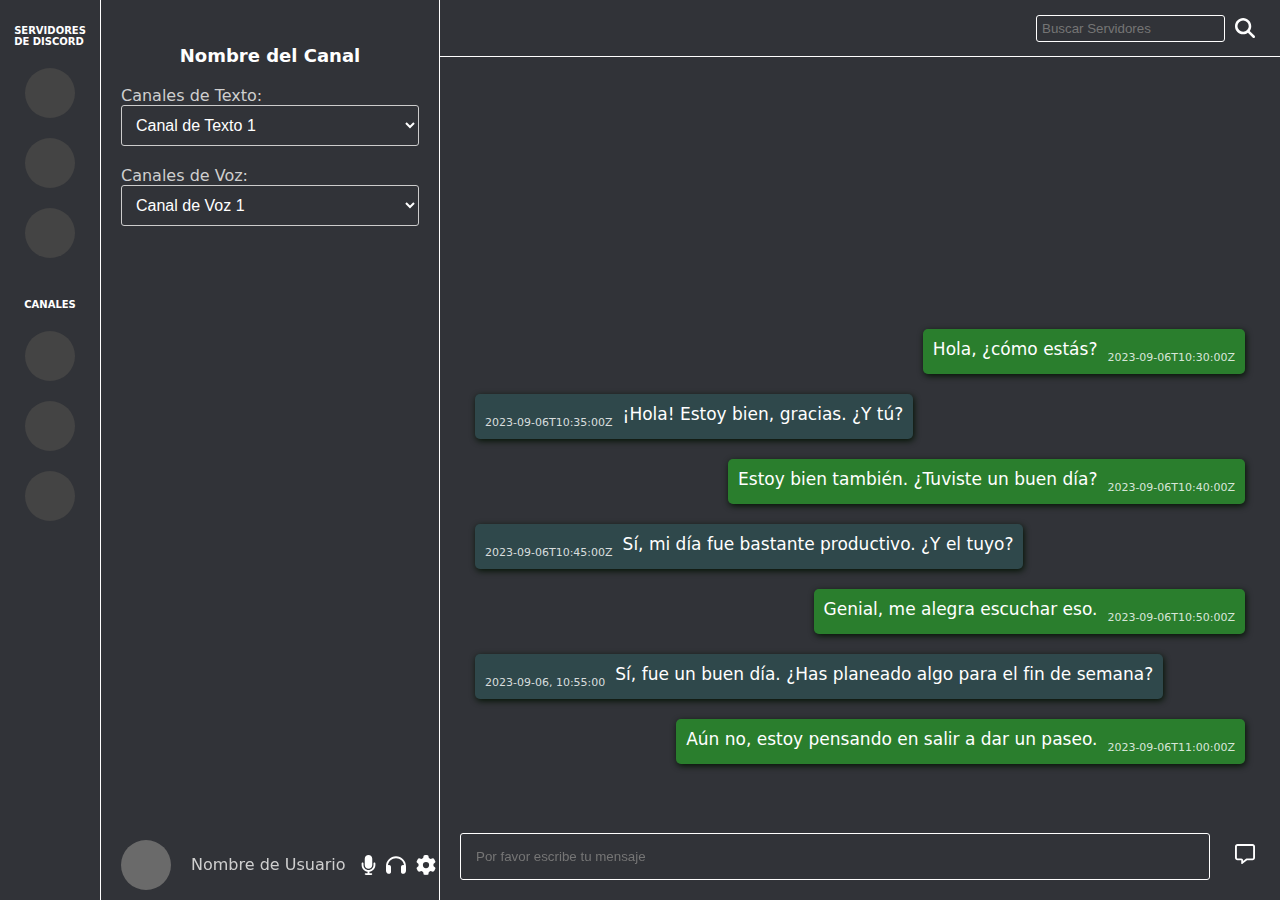
==== commit 97bf5b96: "profile" ====
--- a/app.html
+++ b/app.html
@@ -5,6 +5,7 @@
     <meta name="viewport" content="width=device-width, initial-scale=1.0">
     <title>Chat - Tu Aplicación de Mensajería</title>
     <link rel="stylesheet" href="app.css"> <!-- Enlaza tu archivo CSS aquí -->
+    <style type="text/css"> BODY{ font-family: system-ui; } </style>
 </head>
 <body style="margin: 0px;">
     <div class="contenedor">
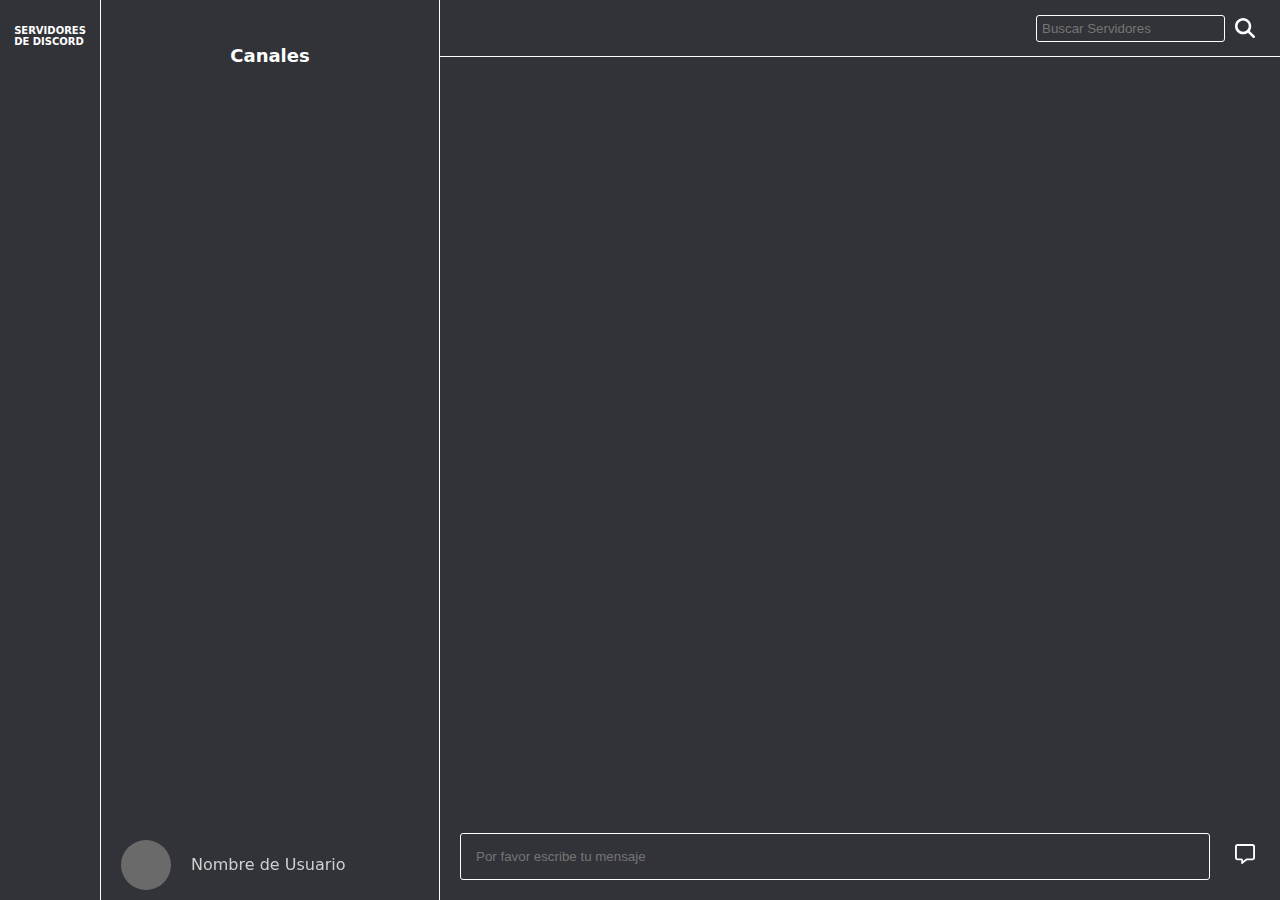
==== commit 87e4e25e: "mensajes" ====
--- a/app.html
+++ b/app.html
@@ -13,20 +13,8 @@
             <aside class="barra-lateral">
                 <div class="servidores">
                     <h2>Servidores de Discord</h2>
-                    <ul>
-                        <li><a href="#" id="cargarContenido"></a></li>
-                        <li><a href="#"></a></li>
-                        <li><a href="#"></a></li>
+                    <ul id="lista">
                         <!-- Agrega más servidores según sea necesario -->
-                    </ul>
-                </div>
-                <div class="canales">
-                    <h2>Canales</h2>
-                    <ul>
-                        <li><a href="#"></a></li>
-                        <li><a href="#"></a></li>
-                        <li><a href="#"></a></li>
-                        <!-- Agrega más canales según sea necesario -->
                     </ul>
                 </div>
             </aside>
@@ -35,44 +23,20 @@
             <div>
                 <div class="panel-canal">
                     <header>
-                        <h2>Nombre del Canal</h2>
+                        <h2>Canales</h2>
                     </header>
                     <div class="dropdown-canales">
-                        <span for="canales-texto">Canales de Texto:</span>
-                        <select name="canales-texto">
-                            <option class="canales-texto" value="canal1">Canal de Texto 1</option>
-                            <option class="canales-texto" value="canal2">Canal de Texto 2</option>
-                            <option class="canales-texto" value="canal3">Canal de Texto 3</option>
+                        <div id="canales-texto">
                             <!-- Agrega más canales de texto según sea necesario -->
-                        </select>
-                    </div>
-                    <div class="dropdown-canales">
-                        <span for="canales-voz">Canales de Voz:</span>
-                        <select id="canales-voz" name="canales-voz">
-                            <option class="canales-texto" value="voz1">Canal de Voz 1</option>
-                            <option class="canales-texto" value="voz2">Canal de Voz 2</option>
-                            <option class="canales-texto" value="voz3">Canal de Voz 3</option>
-                            <!-- Agrega más canales de voz según sea necesario -->
-                        </select>
+                        </div>
                     </div>
                     <div class="perfil-usuario">
-                        <div class="avatar">
-                            <!-- Aquí puedes insertar la imagen de perfil del usuario -->
+                        <div id="user-image" class="avatar">
                         </div>
                         <div class="informacion-usuario" style="display: flex;">
-                            <p>Nombre de Usuario</p>
+                            <p id="user-name">Nombre de Usuario</p>
                             <div class="iconos">
-                                <!-- Aquí puedes agregar iconos para micrófono, auriculares y engranaje -->
-                                <svg class="icono" xmlns="http://www.w3.org/2000/svg" height="1em"
-                                    viewBox="0 0 384 512"><!--! Font Awesome Free 6.4.2 by @fontawesome - https://fontawesome.com License - https://fontawesome.com/license (Commercial License) Copyright 2023 Fonticons, Inc. -->
-                                    <path
-                                        d="M192 0C139 0 96 43 96 96V256c0 53 43 96 96 96s96-43 96-96V96c0-53-43-96-96-96zM64 216c0-13.3-10.7-24-24-24s-24 10.7-24 24v40c0 89.1 66.2 162.7 152 174.4V464H120c-13.3 0-24 10.7-24 24s10.7 24 24 24h72 72c13.3 0 24-10.7 24-24s-10.7-24-24-24H216V430.4c85.8-11.7 152-85.3 152-174.4V216c0-13.3-10.7-24-24-24s-24 10.7-24 24v40c0 70.7-57.3 128-128 128s-128-57.3-128-128V216z" />
-                                </svg>
-                                <svg class="icono" xmlns="http://www.w3.org/2000/svg" height="1em"
-                                    viewBox="0 0 512 512"><!--! Font Awesome Free 6.4.2 by @fontawesome - https://fontawesome.com License - https://fontawesome.com/license (Commercial License) Copyright 2023 Fonticons, Inc. -->
-                                    <path
-                                        d="M256 80C149.9 80 62.4 159.4 49.6 262c9.4-3.8 19.6-6 30.4-6c26.5 0 48 21.5 48 48V432c0 26.5-21.5 48-48 48c-44.2 0-80-35.8-80-80V384 336 288C0 146.6 114.6 32 256 32s256 114.6 256 256v48 48 16c0 44.2-35.8 80-80 80c-26.5 0-48-21.5-48-48V304c0-26.5 21.5-48 48-48c10.8 0 21 2.1 30.4 6C449.6 159.4 362.1 80 256 80z" />
-                                </svg>
+                                <svg class="icono" id="exit" xmlns="http://www.w3.org/2000/svg" height="1em" viewBox="0 0 512 512"><!--! Font Awesome Free 6.4.2 by @fontawesome - https://fontawesome.com License - https://fontawesome.com/license (Commercial License) Copyright 2023 Fonticons, Inc. --><path d="M377.9 105.9L500.7 228.7c7.2 7.2 11.3 17.1 11.3 27.3s-4.1 20.1-11.3 27.3L377.9 406.1c-6.4 6.4-15 9.9-24 9.9c-18.7 0-33.9-15.2-33.9-33.9l0-62.1-128 0c-17.7 0-32-14.3-32-32l0-64c0-17.7 14.3-32 32-32l128 0 0-62.1c0-18.7 15.2-33.9 33.9-33.9c9 0 17.6 3.6 24 9.9zM160 96L96 96c-17.7 0-32 14.3-32 32l0 256c0 17.7 14.3 32 32 32l64 0c17.7 0 32 14.3 32 32s-14.3 32-32 32l-64 0c-53 0-96-43-96-96L0 128C0 75 43 32 96 32l64 0c17.7 0 32 14.3 32 32s-14.3 32-32 32z"/></svg>
                                 <svg class="icono" xmlns="http://www.w3.org/2000/svg" height="1em"
                                     viewBox="0 0 512 512"><!--! Font Awesome Free 6.4.2 by @fontawesome - https://fontawesome.com License - https://fontawesome.com/license (Commercial License) Copyright 2023 Fonticons, Inc. -->
                                     <path
@@ -87,8 +51,8 @@
                         <svg class="icono" id="searchButton" xmlns="http://www.w3.org/2000/svg" height="1em" viewBox="0 0 512 512"><!--! Font Awesome Free 6.4.2 by @fontawesome - https://fontawesome.com License - https://fontawesome.com/license (Commercial License) Copyright 2023 Fonticons, Inc. --><path d="M416 208c0 45.9-14.9 88.3-40 122.7L502.6 457.4c12.5 12.5 12.5 32.8 0 45.3s-32.8 12.5-45.3 0L330.7 376c-34.4 25.2-76.8 40-122.7 40C93.1 416 0 322.9 0 208S93.1 0 208 0S416 93.1 416 208zM208 352a144 144 0 1 0 0-288 144 144 0 1 0 0 288z"/></svg>
                         <input type="text" id="searchBox" placeholder="Buscar Servidores">
                     </div>
-                    <div id="servers">
-                        <div class="server-container">
+                    <!-- <div id="servers">
+                        <div id="server-container">
                             <div class="card">
                                 <img class="image" src="https://s3-alpha-sig.figma.com/img/808c/af92/3f5cf4eecc3df8ebffcf79a2c9dd013f?Expires=1696204800&Signature=dYnw5v9r5A8iFVKgajQN3HFecOIsXUR4jIFwGY-ttJF9j66RP0y1ugz-qKyR04EvokKcaYRAFEHO-hHXy4FyVV0Aflq6i-baQd0I21iQCRG4wlovas7QKT9EQdg6ov58zim4n7f1Y-Qx0SxEkekKOtPPsjJ6X4ZtKErOLj5KtVHVBqAkeHo1~rNmW~EdtfvSrttJvj5DbBkaLfktMOcIDLOa7FsjVbMTUTsQy62lnBZA6WJP1EYGWA~F4uVT3O-P6L21KeopCnfqC9q6hYqVEhtH7y4CQ6x4EGToBC5tThtpul0tNXLGL7AVnvRdPqb6jKz7AwgMc1GeSn5Kd-T9XA__&Key-Pair-Id=APKAQ4GOSFWCVNEHN3O4">
                                 <div class="bottom">
@@ -106,10 +70,10 @@
                                 </div>
                             </div>
                        </div>
-                    </div>
+                    </div> -->
                     <div id="principal-body" class="principal-body">
-                        <div id="mensajes" class="contenedor-principal">
-                            <div class="mensajes"></div>
+                        <div id="mensajes-container" class="contenedor-principal">
+                            <div id="mensajes"></div>
                             <div class="campo-mensaje">
                                 <button class="icono" id="enviarMensaje" style="background: none; border: none; margin-right: 20px;"><svg xmlns="http://www.w3.org/2000/svg" height="1em" viewBox="0 0 512 512"><!--! Font Awesome Free 6.4.2 by @fontawesome - https://fontawesome.com License - https://fontawesome.com/license (Commercial License) Copyright 2023 Fonticons, Inc. --><path d="M160 368c26.5 0 48 21.5 48 48v16l72.5-54.4c8.3-6.2 18.4-9.6 28.8-9.6H448c8.8 0 16-7.2 16-16V64c0-8.8-7.2-16-16-16H64c-8.8 0-16 7.2-16 16V352c0 8.8 7.2 16 16 16h96zm48 124l-.2 .2-5.1 3.8-17.1 12.8c-4.8 3.6-11.3 4.2-16.8 1.5s-8.8-8.2-8.8-14.3V474.7v-6.4V468v-4V416H112 64c-35.3 0-64-28.7-64-64V64C0 28.7 28.7 0 64 0H448c35.3 0 64 28.7 64 64V352c0 35.3-28.7 64-64 64H309.3L208 492z"/></svg></button>
                                 <input type="text" id="mensajeInput" placeholder="Por favor escribe tu mensaje">
@@ -121,7 +85,7 @@
         </div>
     </div>
     <script src="app.js"></script>
+    <script src="servers.js"></script>
     <script src="messages\message.js"></script>
-    <script src="servers.js"></script>
 </body>
 </html>
--- a/app.css
+++ b/app.css
@@ -1,4 +1,7 @@
 /* Estilos de la barra lateral */
+body{
+    background-color: rgba(49, 51, 56, 1);
+}
 #principal{
     width: 1600px;
     display: flex;
@@ -21,6 +24,16 @@
     margin: 5px;
 }
 
+#server-container{
+    display: flex;
+    flex-wrap: wrap;
+    overflow: auto;
+}
+
+#lista :hover{
+    cursor: pointer;
+}
+
 .navigation{
     display: flex;
     padding: 8px;
@@ -34,6 +47,7 @@
     width: -webkit-fill-available;
     align-items: center;
     padding-right: 20px;
+    z-index: 10;
 }
 
 .principal-body{
@@ -42,9 +56,8 @@
     align-self: stretch;
     align-items: flex-start;
     flex-shrink: 0;
-    height: -webkit-fill-available;
-    width: -webkit-fill-available;
-    position: fixed;
+    width: -webkit-fill-available;
+    position: absolute;
     top: 57px;
     left: 440px;
     background-color: rgba(49, 51, 56, 1);
@@ -107,7 +120,7 @@
     margin-bottom: 5px;
 }
 
-.barra-lateral a {
+.barra-lateral img {
     display: flex;
     color: #fff;
     background-color: #444;
@@ -185,6 +198,7 @@
     background-color: #6a6a6a;
     border-radius: 50%;
     margin-right: 10px;
+    display: flex;
 }
 
 .informacion-usuario p {
@@ -196,7 +210,9 @@
 .iconos {
     display: flex;
     align-items: center;
-    justify-content: flex-end;
+    flex-direction: row-reverse;
+    width: 25vh;
+
 }
 
 .icono {
@@ -205,11 +221,17 @@
     fill: white;
 }
 
+.icono :hover {
+    content: 'salir';
+    font-size: 25px;
+}
+
 /* Mensaje */
-.mensajes{
+#mensajes{
     display: flex;
     flex-direction: column;
     width: -webkit-fill-available;
+    margin-bottom: 80px;
 }
 
 /* Estilos del contenedor principal */
@@ -229,6 +251,7 @@
     position: fixed;
     bottom: 0;
     width: -webkit-fill-available;
+    background: rgba(49, 51, 56, 1);
 }
 
 #enviarMensaje :hover{
@@ -250,7 +273,7 @@
 /* Estilos de los mensajes (puedes personalizarlos según tus necesidades) */
 .message-user {
     display: flex;
-    flex-direction: row-reverse;
+    flex-direction: column-reverse;
     background: rgba(39, 168, 39, 0.644);
     box-shadow: 1px 2px 6px rgb(5, 20, 5);
     color: white;
@@ -263,7 +286,7 @@
 
 .message-received {
     display: flex;
-    flex-direction: row;
+    flex-direction: column-reverse;
     background: rgba(39, 168, 162, 0.185);
     box-shadow: 1px 2px 6px rgb(5, 20, 5);
     color: white;
@@ -274,17 +297,32 @@
     align-self: flex-start;
 }
 
+.message-emitter{
+    margin-bottom: 3px;
+    margin-top: 0;
+    font-style: italic;
+    font-size: 10px;
+}
+
+.message-user .message-emitter{
+    align-self: end;
+}
+
+.message-received .message-emitter{
+    align-self: start;
+}
+
 .message-received .message-hour{
     color: rgba(255, 255, 255, 0.822);
     margin-right: 10px;
-    font-size: 11px;
-    align-self: end;
+    font-size: 8px;
+    align-self: start;
 }
 
 .message-user .message-hour{
     color: rgba(255, 255, 255, 0.822);
     margin-left: 10px;
-    font-size: 11px;
+    font-size: 8px;
     align-self: end;
 }
 
@@ -373,4 +411,46 @@
 
 .miembros p{
     margin: 0;
-}+}
+
+.canal{
+    display: flex;
+    border-radius: 5px;
+    border: 2px solid #5eb908;
+    padding: 3px;
+    margin: 20px 5px;
+    background: #44444463;
+    align-items: center;
+    justify-content: center;
+}
+
+.canal :hover{
+    cursor: pointer;
+    
+}
+
+.canal h3{
+    margin: 0;
+}
+
+
+
+
+::-webkit-scrollbar {
+    width: 2px;
+  }
+  
+  /* Track */
+  ::-webkit-scrollbar-track {
+    background: rgba(49, 51, 56, 1); 
+  }
+   
+  /* Handle */
+  ::-webkit-scrollbar-thumb {
+    background: #5eb908; 
+  }
+  
+  /* Handle on hover */
+  ::-webkit-scrollbar-thumb:hover {
+    background: #555; 
+  }